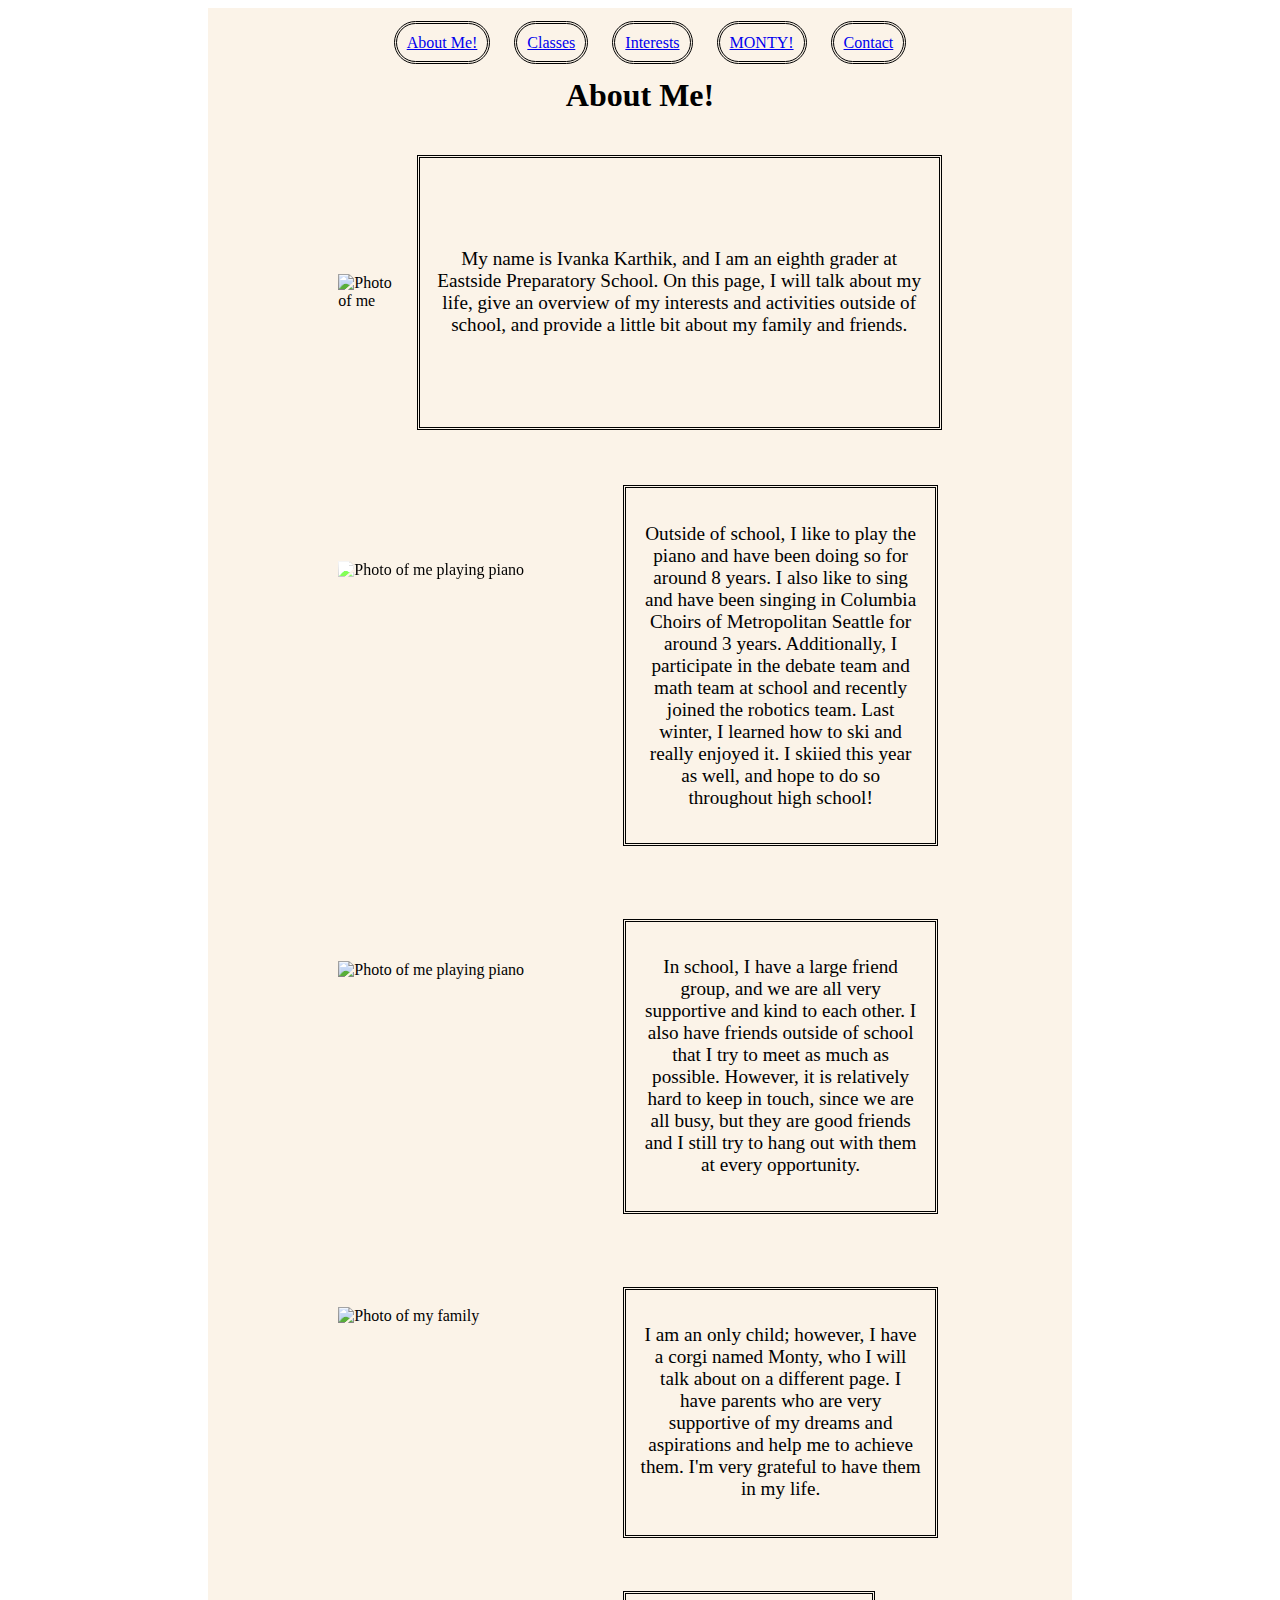
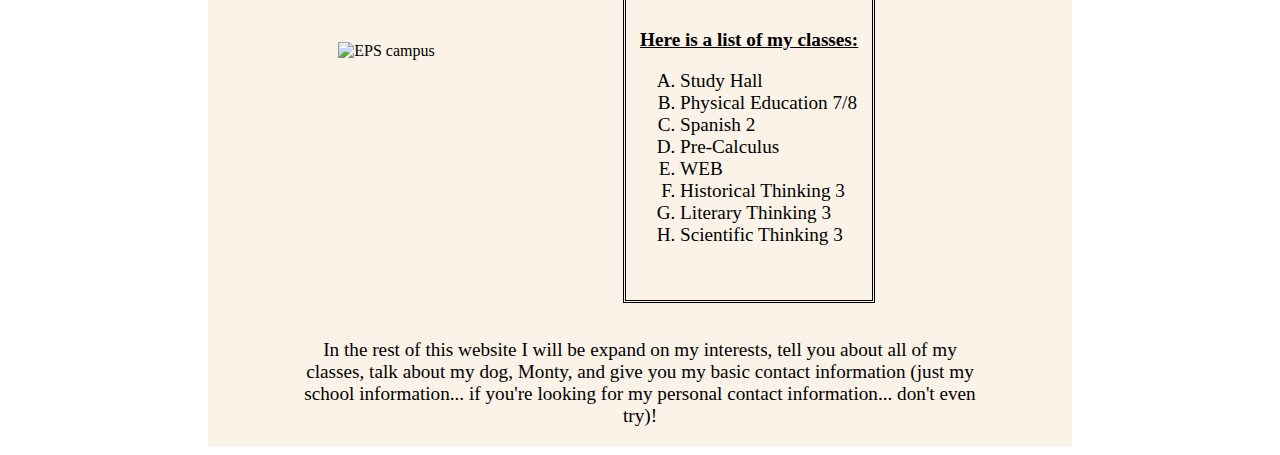
==== final/index.html @ 67d49cb3 "final no images" ====
<!DOCTYPE html>
<html lang="en">
<head>
    <meta charset="UTF-8">
    <meta name="viewport" content="width=device-width, initial-scale=1.0">
    <title>Document</title>
    <link rel="stylesheet" href="css/style.css">
    <script type="text/javascript" src="js/script.js"></script>
    <style>
        body {
            background-image: url(images/music_words_background.jpg);
            background-repeat: no-repeat;
            background-size: cover;
            background-attachment: fixed;
        }
    </style>
</head>
<body>
<div class="full">
    <div class="container"> 
        <ul class="nav">
            <li class="index"><a href="index.html">About Me!</a></li>
            <li class="classes"><a href="classes.html">Classes</a></li>
            <li class="interests"><a href="interests.html">Interests</a></li>
            <li class="monty"><a href="monty.html">MONTY!</a></li>
            <li class="contact"><a href="contact.html">Contact</a></li>
        </ul>
    </div>
<h1 style="text-align: center;">About Me!</h1>
<div class="overview1" style="align-items: center;">
    <img src="images/photo_of_me.jfif" width="250" height="auto" alt="Photo of me">
    <p class="intro1">My name is Ivanka Karthik, and I am an eighth grader at Eastside Preparatory School. On this page, I will talk about my life, give an overview of my interests and activities outside of school, and provide a little bit about my family and friends.</p>
</div>

<div class="interests1" style = "align-items: center">
    <img src="images/me_playing_piano.jfif" width="275" height="210px" alt="Photo of me playing piano" style="filter: brightness(150%);" >
    <p class="activities1">Outside of school, I like to play the piano and have been doing so for around 8 years. I also like to sing and have been singing in Columbia Choirs of Metropolitan Seattle for around 3 years. Additionally, I participate in the debate team and math team at school and recently joined the robotics team. Last winter, I learned how to ski and really enjoyed it. I skiied this year as well, and hope to do so throughout high school!</p>
</div>

<div class="interests1" style = "align-items: center">
    <img src="images/big_friend_group.png" width="275" height = "210px" alt="Photo of me playing piano">
    <p class="activities1">In school, I have a large friend group, and we are all very supportive and kind to each other. I also have friends outside of school that I try to meet as much as possible. However, it is relatively hard to keep in touch, since we are all busy, but they are good friends and I still try to hang out with them at every opportunity.</p>
</div>

<div class="interests1" style = "align-items: center">
    <img src="images/family_photo.png" width="275" height = "210px" alt="Photo of my family">
    <p class="activities1">I am an only child; however, I have a corgi named Monty, who I will talk about on a different page. I have parents who are very supportive of my dreams and aspirations and help me to achieve them. I'm very grateful to have them in my life.</p>
</div>

<div class="interests1" style = "align-items: center">
    <img src="images/eps_classroom.jpg" width = "275" height = "210px" alt="EPS campus">
    <div class = "activities1" style="border-style:double">
    <b><u>Here is a list of my classes:</u></b>
        <ol type="A" style="text-align: left;">
            <li><a>Study Hall</a></li>
            <li><a>Physical Education 7/8</a></li>
            <li><a>Spanish 2</a></li>
            <li><a>Pre-Calculus</a></li>
            <li><a>WEB</a></li>
            <li><a>Historical Thinking 3</a></li>
            <li><a>Literary Thinking 3</a></li>
            <li><a>Scientific Thinking 3</a></li>
        </ol>
    </div>
</div>

<p style="text-align: center; margin-left: 90px; margin-right: 90px; font-size: larger;">In the rest of this website I will be expand on my interests, tell you about all of my classes, talk about my dog, Monty, and give you my basic contact information (just my school information... if you're looking for my personal contact information... don't even try)! </p>

</div>
</body>
</html>
---- final/css/style.css ----
body {
    font-family: garamond;
}

.nav {
    text-align: center;
    display: inline;
    list-style: none;
}

.nav li {
    display: inline;
    margin-right: 20px;
}

.container {
    text-align: center;
    margin-top: 25px;
    margin-bottom: 25px;
}

.index {
    border-style:double;
    border-color: black;
    border-radius: 25px;
    padding: 10px;
    text-align:center;
}

.classes {
    border-style:double;
    border-color: black;
    border-radius: 25px;
    padding: 10px;
    text-align:center;
}

.interests {
    border-style:double;
    border-color: black;
    border-radius: 25px;
    padding: 10px;
    text-align:center;
}

.contact {
    border-style:double;
    border-color: black;
    border-radius: 25px;
    padding: 10px;
    text-align:center;
}

.monty {
    border-style:double;
    border-color: black;
    border-radius: 25px;
    padding: 10px;
    text-align:center;
}

.full {
    background-color: rgb(250, 238, 222, 0.7); 
    margin-left: 200px;
    margin-right: 200px;
    padding: 1px;
}

.overview1 {
    display: flex;
    align-items: center;
    padding-left: 15%;
    padding-right: 15%;
}

.intro1 {
    font-size: larger; 
    border-style: double; 
    text-align: center;
    margin-left: 2%;
    padding-top: 15%;
    padding-bottom: 15%;
    padding-left: 2%;
    padding-right:2%
}

.interests1 {
    display: flex;
    padding-left: 15%;
    padding-right: 5%;
    padding-top: 2%;
    padding-bottom: 2%
}

.activities1 {
    font-size: larger; 
    border-style: double; 
    text-align: center;
    padding-top: 5%;
    padding-bottom: 5%;
    padding-left: 2%;
    padding-right:2%;
    margin-left: 10px; 
    margin-right: 90px; 
}

.friends1 {
    font-size: larger; 
    border-style: double; 
    text-align: center;
    padding-top: 5%;
    padding-bottom: 5%;
    padding-left: 2%;
    padding-right:2%;
    margin-left: 10px; 
    margin-right: 90px; 
}

.classroom1 {
    font-size: larger; 
    border-style: double; 
    text-align: center;
    padding-top: 5%;
    padding-bottom: 5%;
    padding-left: 2%;
    padding-right:2%;
    margin-left: 10px; 
    margin-right: 90px; 
}



.full1 {
    background-color: rgb(255, 255, 255, 0.7);
    border-radius: 30px;
    margin-left: 350px;
    margin-right: 350px;
    margin-top: 40px;
    padding: 2px;
}

.interests2 {
    font-size: larger;
    margin: 20px;
    text-align: center;
}

.span1 {
    font-weight: bold;
}
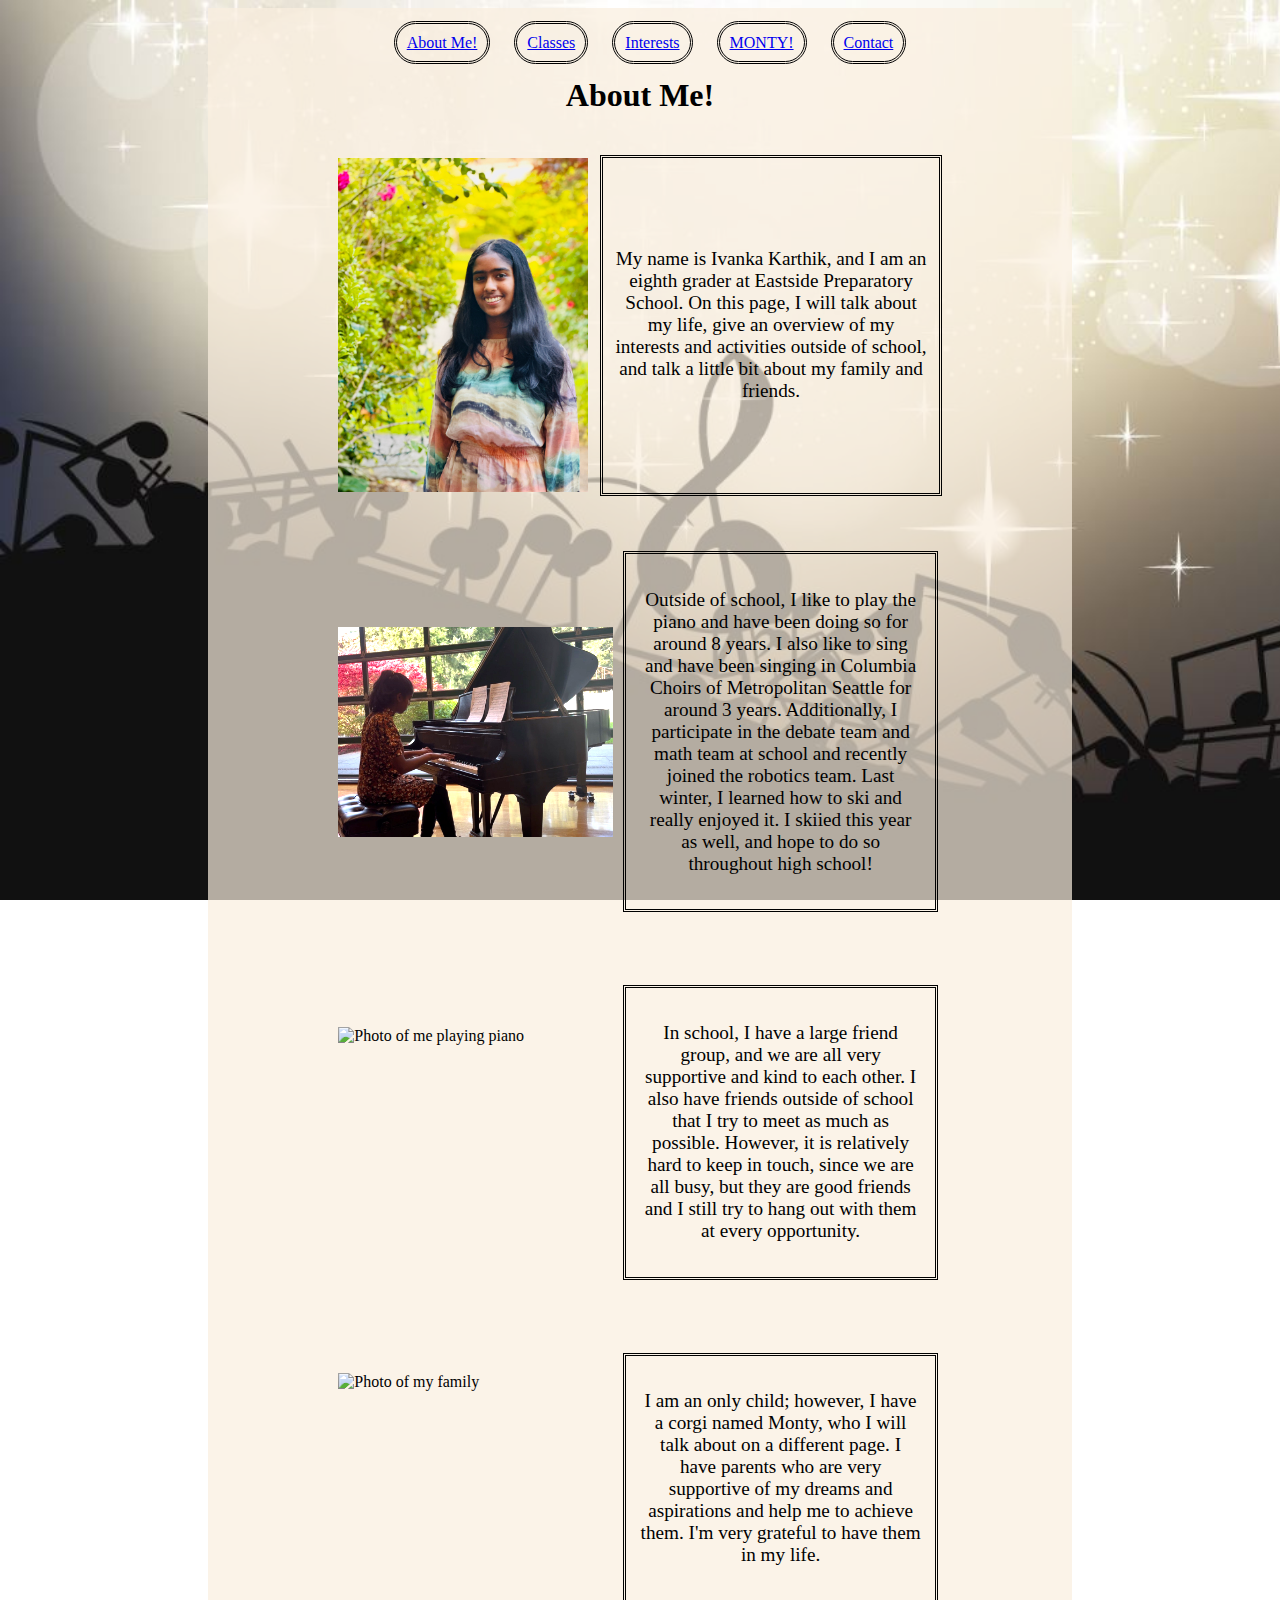
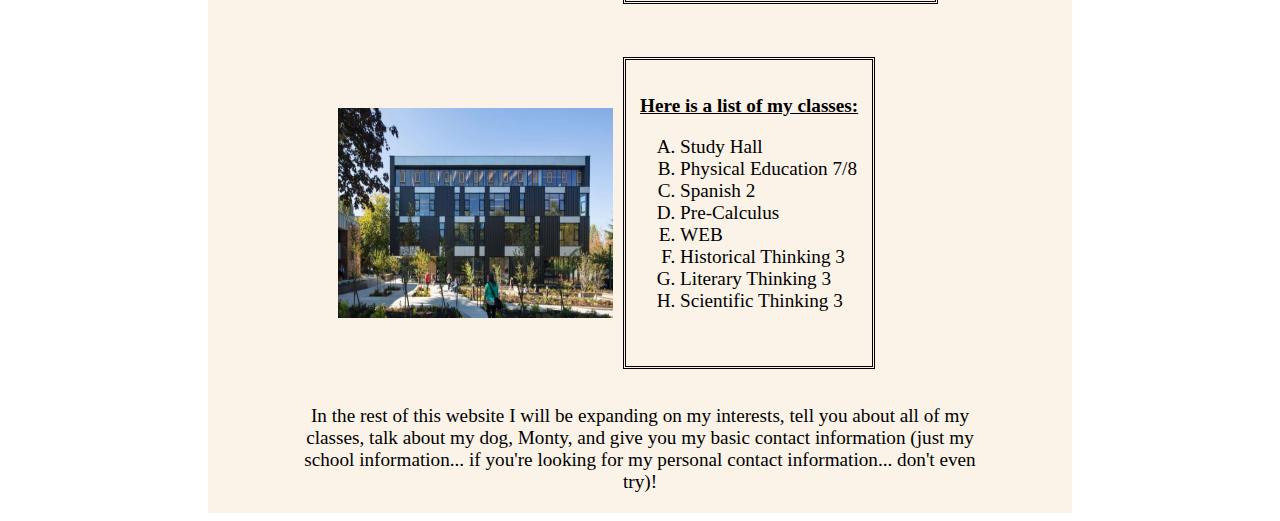
==== commit 62c0c96b: "Update index.html" ====
--- a/final/index.html
+++ b/final/index.html
@@ -29,7 +29,7 @@
 <h1 style="text-align: center;">About Me!</h1>
 <div class="overview1" style="align-items: center;">
     <img src="images/photo_of_me.jfif" width="250" height="auto" alt="Photo of me">
-    <p class="intro1">My name is Ivanka Karthik, and I am an eighth grader at Eastside Preparatory School. On this page, I will talk about my life, give an overview of my interests and activities outside of school, and provide a little bit about my family and friends.</p>
+    <p class="intro1">My name is Ivanka Karthik, and I am an eighth grader at Eastside Preparatory School. On this page, I will talk about my life, give an overview of my interests and activities outside of school, and talk a little bit about my family and friends.</p>
 </div>
 
 <div class="interests1" style = "align-items: center">
@@ -64,8 +64,8 @@
     </div>
 </div>
 
-<p style="text-align: center; margin-left: 90px; margin-right: 90px; font-size: larger;">In the rest of this website I will be expand on my interests, tell you about all of my classes, talk about my dog, Monty, and give you my basic contact information (just my school information... if you're looking for my personal contact information... don't even try)! </p>
+<p style="text-align: center; margin-left: 90px; margin-right: 90px; font-size: larger;">In the rest of this website I will be expanding on my interests, tell you about all of my classes, talk about my dog, Monty, and give you my basic contact information (just my school information... if you're looking for my personal contact information... don't even try)! </p>
 
 </div>
 </body>
-</html>+</html>
